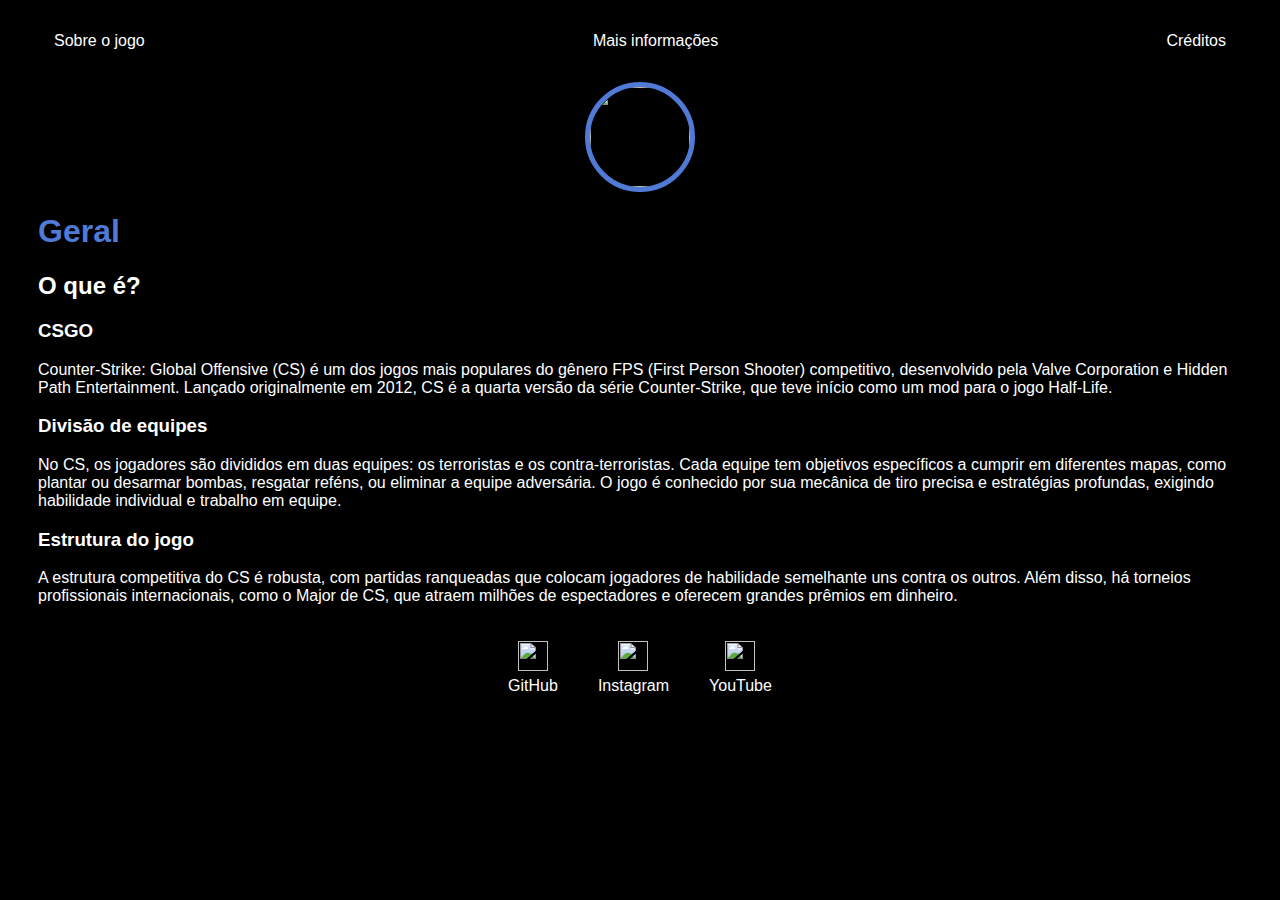
==== index.html @ 9df5a4cb "Add files via upload" ====
<!DOCTYPE html>
<html lang="en">
<head>
    <meta charset="UTF-8">
    <meta name="viewport" content="width=device-width, initial-scale=1.0">
    <title>Davi Pereira</title>
    <link rel="stylesheet" href="style.css">
</head>
<body>
    <div class=container>
        <nav>
        <ul>
            <li>
                <a href="index.html">Sobre o jogo</a>
            </li>
            <li>
                <a href="inform.html">Mais informações</a>
            </li>
            <li>
                <a href="credits.html">Créditos</a>
            </li>
        </ul>
    </nav>

    <header>
        <div class="center">
            <img src="./img/cs.jpeg"></img>
        </div>
        <h1>Geral</h1>
        <h2>O que é?</h2>
    </header>

    <main>
        <section>
            <h3>CSGO</h3>
            <p>Counter-Strike: Global Offensive (CS) é um dos jogos mais populares do gênero FPS (First Person Shooter) competitivo, desenvolvido pela Valve Corporation e Hidden Path Entertainment. Lançado originalmente em 2012, CS
                é a quarta versão da série Counter-Strike, que teve início como um mod para o jogo Half-Life.</p>
        </section>
            <h3>Divisão de equipes</h3>
            <p>No CS, os jogadores são divididos em duas equipes: os terroristas e os contra-terroristas. Cada equipe tem objetivos específicos a cumprir em diferentes mapas, como plantar ou desarmar bombas, resgatar reféns, ou eliminar a equipe adversária. O jogo é conhecido por sua mecânica de tiro precisa e estratégias profundas, exigindo habilidade individual e trabalho em equipe.</p>
    </section>
            <h3>Estrutura do jogo</h3>
            <p>A estrutura competitiva do CS
                é robusta, com partidas ranqueadas que colocam jogadores de habilidade semelhante uns contra os outros. Além disso, há torneios profissionais internacionais, como o Major de CS, que atraem milhões de espectadores e oferecem grandes prêmios em dinheiro.</p>
    </section>
    
    </main>

    <footer>
        <a href="https://github.com/ImTizy" target="_blank" rel="noopener noreferrer">
            <img src="./img/github.svg"></img>
            <p>GitHub</p>
        <a href="https://instagram.com/davi_shira_" target="_blank" rel="noopener noreferrer">
            <img src="./img/instagram.svg"></img>
                <p>Instagram</p>
        <a href="https://youtube.com/@tizygamestm" target="_blank" rel="noopener noreferrer">
            <img src="./img/youtube.svg"></img>
                <p>YouTube</p>
                
        </a>
    </footer>
    </div>
    
</body>
</html>
---- style.css ----
body {
    color: white;
    background-color: black;
    font-family: Arial, Helvetica, sans-serif;
}

ul {
    display: flex;
    justify-content: space-between;
    list-style-type: none;
    padding: 16px;
}

a {
    color: white;
    text-decoration: none;
    transition: 200ms ease-in-out;
}

a:hover {
    color: rgb(73, 121, 194);

}

header img {
    width: 100px;
    height: 100px;
    border-radius: 50%;
    border: 5px solid rgb(80, 122, 214);
}

.center {
    text-align: center;
}

h1 {
    color: rgb(80, 122, 214);
}

footer img {
    width: 30px;
    height: 30px;
}

footer {
    display: flex;
    justify-content: center;
}

footer a {
    margin: 20px;
    text-align: center
}

footer p {
    margin-top: 2px;
}

.container {
    padding: 0px 30px;
}
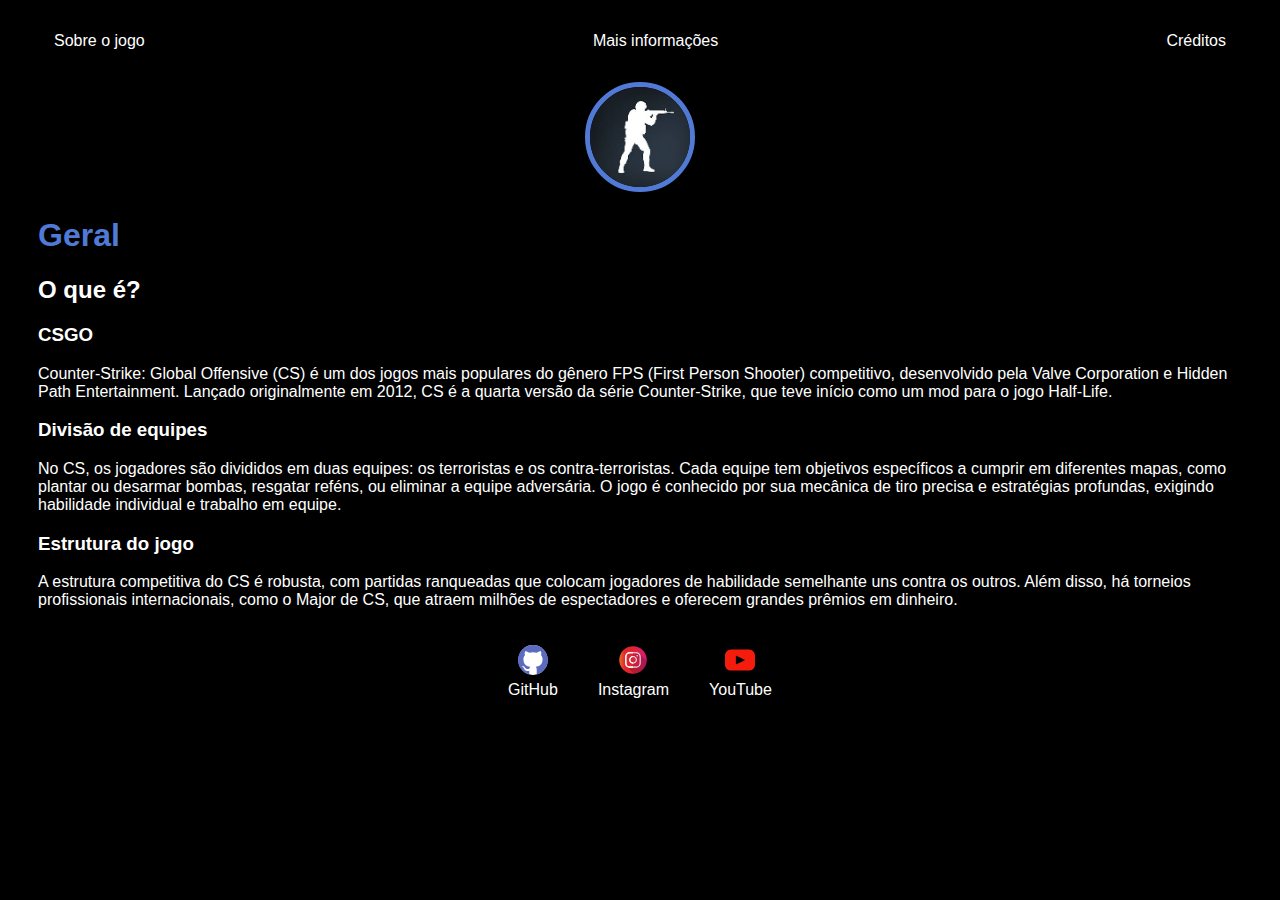
==== commit 9f1fd887: "Add files via upload" ====
--- a/index.html
+++ b/index.html
@@ -7,6 +7,37 @@
     <link rel="stylesheet" href="style.css">
 </head>
 <body>
+    <script>
+
+        function pulaLinha() {
+    
+            document.write("<br>");
+        }
+    
+        function mostra(frase) {
+    
+            document.write(frase);
+            pulaLinha();
+        }
+    
+        function nome(idade1, idade2){
+            if(idade1 > idade2){
+                mostra( nome1 + " é o mais velho");
+            }
+    
+            if(idade1 < idade2){
+                mostra( nome2 + " é o mais velho");
+            } 
+    
+        }    
+        var nome1 = (prompt("Qual seu nome?"));
+        var nome2 = (prompt("Qual o nome do seu par?"));
+    
+        var idade1 = parseInt (prompt("Qual sua idade?"));
+        var idade2 = parseInt (prompt("Qual a idade do seu par?"))
+    
+        </script>
+        
     <div class=container>
         <nav>
         <ul>
--- a/style.css
+++ b/style.css
@@ -23,6 +23,7 @@
 }
 
 header img {
+    object-fit:contain;
     width: 100px;
     height: 100px;
     border-radius: 50%;
@@ -31,6 +32,7 @@
 
 .center {
     text-align: center;
+
 }
 
 h1 {
@@ -45,6 +47,7 @@
 footer {
     display: flex;
     justify-content: center;
+    text-align: center;
 }
 
 footer a {
@@ -58,4 +61,63 @@
 
 .container {
     padding: 0px 30px;
+}
+
+.resumo h2 {
+    padding: 60px 0px 10px;
+    text-align: center;
+    color: white;
+}
+
+.resumo {
+    text-align: center;
+    color:rgb(137, 172, 226);
+    font-family: 'Lucida Sans', 'Lucida Sans Regular', 'Lucida Grande', 'Lucida Sans Unicode', Geneva, Verdana, sans-serif;
+}
+/*css da pagina de contato*/
+
+form {
+    margin: 40px 0;
+}
+
+form label, form p {
+    display: block;
+    font-size: 20px;
+    margin: 0 0 10px;
+}
+
+.input-padrao {
+    display: block;
+    margin: 0 0 20px;
+    padding: 20px 25px;
+    width: 100%;
+    border-radius: 10px;
+    background-color: rgb(182, 182, 182);
+}
+
+
+
+.enviar {
+    width: 90%;
+    padding: 15px 0;
+    background-color: rgb(194, 194, 194);
+    color: rgb(66, 66, 66);
+    font-weight: bold;
+    border: none;
+    border-radius: 10px;
+    transition: 300ms ease-in-out;
+    cursor: pointer;
+    font-size: 18px;
+    margin: 60px;
+}
+
+.enviar:hover {
+    background-color: rgb(155, 155, 155);
+    transform: scale(1.2)
+}
+
+.center2 {
+    width: 90vw;
+    display: flex;
+    justify-content: center;
 }